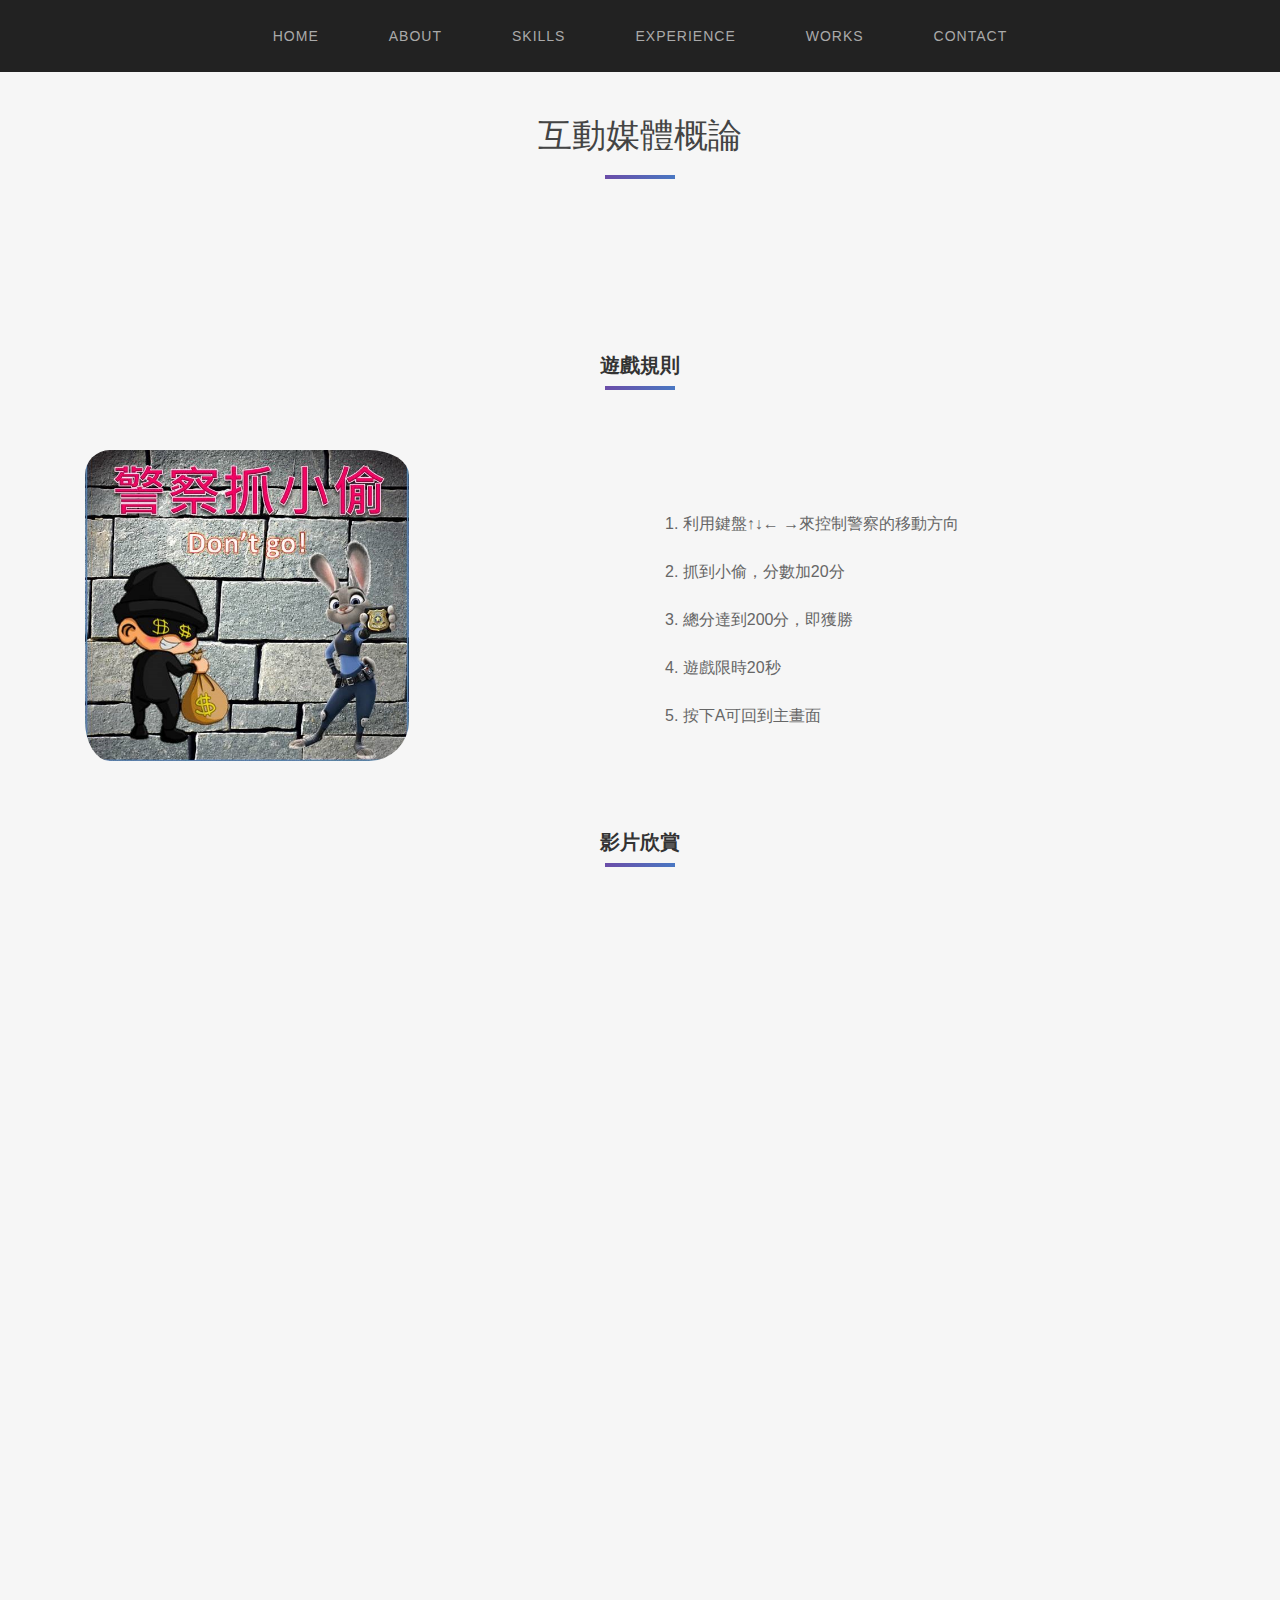
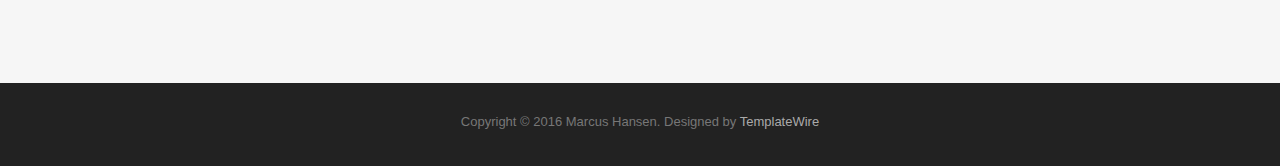
==== arduino.html @ d09a940c "PersonalWeb0522" ====
<!DOCTYPE html>
<html lang="en">

<head>
  <meta charset="utf-8">
  <meta name="viewport" content="width=device-width, initial-scale=1">
  <title>Marcus Hansen - UX Designer & Front End Developer</title>
  <meta name="description" content="">
  <meta name="author" content="">

  <!-- Favicons
    ================================================== -->
  <link rel="shortcut icon" href="img/favicon.ico" type="image/x-icon">
  <link rel="apple-touch-icon" href="img/apple-touch-icon.png">
  <link rel="apple-touch-icon" sizes="72x72" href="img/apple-touch-icon-72x72.png">
  <link rel="apple-touch-icon" sizes="114x114" href="img/apple-touch-icon-114x114.png">

  <!-- Bootstrap -->
  <link rel="stylesheet" type="text/css" href="css/bootstrap.css">
  <link rel="stylesheet" type="text/css" href="fonts/font-awesome/css/font-awesome.css">

  <!-- Stylesheet
    ================================================== -->
  <link rel="stylesheet" type="text/css" href="css/animate.css">
  <link rel="stylesheet" type="text/css" href="css/style.css">
  <link rel="stylesheet" type="text/css" href="css/jquery.fancybox.css">
  <link rel="stylesheet" type="text/css" href="css/prettyPhoto.css">

  <link href='http://fonts.googleapis.com/css?family=Lato:400,700,900,300' rel='stylesheet' type='text/css'>
  <link href='http://fonts.googleapis.com/css?family=Open+Sans:400,700,800,600,300' rel='stylesheet' type='text/css'>
  <script type="text/javascript" src="js/modernizr.custom.js"></script>

  <!-- HTML5 shim and Respond.js for IE8 support of HTML5 elements and media queries -->
  <!-- WARNING: Respond.js doesn't work if you view the page via file:// -->
  <!--[if lt IE 9]>
      <script src="https://oss.maxcdn.com/html5shiv/3.7.2/html5shiv.min.js"></script>
      <script src="https://oss.maxcdn.com/respond/1.4.2/respond.min.js"></script>
    <![endif]-->
</head>

<body id="page-top" data-spy="scroll" data-target=".navbar-fixed-top">


  <!-- Navigation -->
  <div id="nav">
    <nav class="navbar navbar-custom">
      <div class="container">
        <div class="navbar-header">
          <button type="button" class="navbar-toggle" data-toggle="collapse" data-target=".navbar-main-collapse">
            <i class="fa fa-bars"></i>
          </button>
        </div>

        <!-- Collect the nav links, forms, and other content for toggling -->
        <div class="collapse navbar-collapse navbar-main-collapse">
          <ul class="nav navbar-nav">
            <!-- Hidden li included to remove active class from about link when scrolled up past about section -->
            <li class="hidden">
              <a href="#page-top"></a>
            </li>
            <li>
              <a class="page-scroll" href="#page-top">Home</a>
            </li>
            <li>
              <a class="page-scroll" href="#about">About</a>
            </li>
            <li>
              <a class="page-scroll" href="#skills">Skills</a>
            </li>
            <li>
              <a class="page-scroll" href="#testimonials">Experience</a>
            </li>
            <li>
              <a class="page-scroll" href="#portfolio">Works</a>
            </li>
            <li>
              <a class="page-scroll" href="#contact">Contact</a>
            </li>
          </ul>
        </div>
      </div>
    </nav>
  </div>
  <!-- About Section -->
  <div id="about">
    <div class="container">
      <div class="section-title text-center center ">
        <h2>互動媒體概論</h2>
        <!-- <div>
          <p>My name is Connie Kuo</p>
        </div> -->
        <hr>
      </div>

      <div>
        <p></p>
      </div>


      <div class="head_title text-center">
        <h4>遊戲規則</h4>
        <hr>
      </div>

      
          <div class="row">
            <div class="col-xs-12 col-md-6">
              <img src="img/HW10.jpg" class="police" alt=""> </div>
            <div class="col-xs-12 col-md-6">
              <div class="about-text">
                <p>1. 利用鍵盤↑↓← →來控制警察的移動方向
                </p>
                <p>2. 抓到小偷，分數加20分
                </p>
                <p>3. 總分達到200分，即獲勝
                  <p>4. 遊戲限時20秒
                  </p>
                  <p>5. 按下A可回到主畫面
                  </p>
                </div>
              </div>
              </div>
           

          <div class="head_title text-center">
            <h4>影片欣賞</h4>
            <hr>
          </div>
          <!-- //加入 RWD 標籤： -->
          <div class=video-container>
            <iframe width="640" height="360" src="https://www.youtube.com/embed/932wOFCUupc" frameborder="0" allowfullscreen></iframe>
          </div>

        </div>
      </div>


      <div id="footer">
        <div class="container text-center">
          <div class="fnav">
            <p>Copyright &copy; 2016 Marcus Hansen. Designed by
              <a href="http://www.templatewire.com" rel="nofollow">TemplateWire</a>
            </p>
          </div>
        </div>
      </div>
      <script type="text/javascript" src="js/jquery.1.11.1.js"></script>
      <script type="text/javascript" src="js/bootstrap.js"></script>
      <script type="text/javascript" src="js/SmoothScroll.js"></script>
      <script type="text/javascript" src="js/easypiechart.js"></script>
      <script type="text/javascript" src="js/jquery.prettyPhoto.js"></script>
      <script type="text/javascript" src="js/jquery.isotope.js"></script>
      <script type="text/javascript" src="js/jquery.counterup.js"></script>
      <script type="text/javascript" src="js/waypoints.js"></script>
      <script type="text/javascript" src="js/jqBootstrapValidation.js"></script>
      <script type="text/javascript" src="js/contact_me.js"></script>
      <script type="text/javascript" src="js/jquery.fancybox.pack.js"></script>
      <script type="text/javascript" src="js/main.js"></script>
</body>

</html>
---- css/style.css ----
body,
html {
	font-family: 'Open Sans', sans-serif;
	text-rendering: optimizeLegibility !important;
	-webkit-font-smoothing: antialiased !important;
	color: #666;
	width: 100% !important;
	height: 100% !important;
	font-size: 102%;
	font: 14px/18px "Microsoft Yahei", Tahoma, Helvetica, Arial, Verdana, "\5b8b\4f53", sans-serif;
}

h1 {
	font-weight: 700;
}

h1 strong {
	font-weight: 900;
}

h2 {
	line-height: 20px;
	margin: 0;
	color: #444;
	font-weight: 400;
	margin-bottom: 30px;
	font-size: 34px;
	text-transform: uppercase;
}

h3,
h4 {
	color: #333;
	font-size: 20px;
	font-weight: 600;
}

h5 {
	text-transform: uppercase;
	font-weight: 700;
	line-height: 20px;
}

p {
	font-size: 16px;
}

p.intro {
	font-size: 16px;
	margin: 12px 0 0;
	line-height: 24px;
	font-family: 'Open Sans', sans-serif;
}

a {
	color: #222;
}

.s-item-title a {
	color: #37c;
	font-size: 20px;
}

.s-item-subtitle p {
	color: #5e9516;
	font-size: 16px;
}

.s-item-text p {
	color: #555;
	font-size: 16px;
	font-family: 'Microsoft JhengHei';
}

a:hover,
a:focus {
	text-decoration: none;
	color: #526cbb;
}

ul,
ol {
	list-style: none;
}

.clearfix:after {
	visibility: hidden;
	display: block;
	font-size: 0;
	content: " ";
	clear: both;
	height: 0;
}

.clearfix {
	display: inline-block;
}

* html .clearfix {
	height: 1%;
}

.clearfix {
	display: block;
}

ul,
ol {
	padding: 0;
	webkit-padding: 0;
	moz-padding: 0;
}

hr {
	height: 4px;
	width: 70px;
	text-align: center;
	position: relative;
	/* Permalink - use to edit and share this gradient: http://colorzilla.com/gradient-editor/#6b4da8+0,4977c2+100 */
	background: rgb(107, 77, 168);
	/* Old browsers */
	background: -moz-linear-gradient(left, rgba(107, 77, 168, 1) 0%, rgba(73, 119, 194, 1) 100%);
	/* FF3.6-15 */
	background: -webkit-linear-gradient(left, rgba(107, 77, 168, 1) 0%, rgba(73, 119, 194, 1) 100%);
	/* Chrome10-25,Safari5.1-6 */
	background: linear-gradient(to right, rgba(107, 77, 168, 1) 0%, rgba(73, 119, 194, 1) 100%);
	/* W3C, IE10+, FF16+, Chrome26+, Opera12+, Safari7+ */
	filter: progid:DXImageTransform.Microsoft.gradient( startColorstr='#6b4da8', endColorstr='#4977c2', GradientType=1);
	/* IE6-9 */
	margin: 0 auto;
	margin-bottom: 30px;
	border: 0;
}

/* Navigation */

#nav {
	z-index: 9999;
}

#nav.affix {
	position: fixed;
	top: 0;
	width: 100%
}

.navbar .navbar-nav {
	display: inline-block;
	float: none;
	vertical-align: top;
}

.navbar .navbar-collapse {
	text-align: center;
}

.navbar-custom {
	margin-bottom: 0;
	background-color: #222;
	border-radius: 0px;
	padding: 10px 0;
}

.navbar-custom .navbar-brand {
	font-weight: 600;
}

.navbar-custom .navbar-brand:focus {
	outline: 0;
}

.navbar-custom .navbar-brand .navbar-toggle {
	padding: 4px 6px;
	font-size: 16px;
	color: #fff;
}

.navbar-custom .navbar-brand .navbar-toggle:focus,
.navbar-custom .navbar-brand .navbar-toggle:active {
	outline: 0;
}

.navbar-custom a {
	color: #aaa;
}

.navbar-custom .nav li a {
	margin: 0 20px;
	text-transform: uppercase;
	letter-spacing: 1px;
	-webkit-transition: background .3s ease-in-out;
	-moz-transition: background .3s ease-in-out;
	transition: background .3s ease-in-out;
}

.navbar-custom .nav li a:hover {
	outline: 0;
	color: #526cbb;
	background-color: transparent;
}

.navbar-custom .nav li a:focus,
.navbar-custom .nav li a:active {
	outline: 0;
	background-color: transparent;
	color: #526cbb;
}

.navbar-custom .nav li.active {
	outline: 0;
}

.navbar-custom .nav li.active a {
	background-color: rgba(255, 255, 255, .3);
}

.navbar-custom .nav li.active a:hover {
	color: #fff;
}

.btn-default {
	color: rgba(255, 255, 255, 0.8);
	background-color: transparent;
	border: 2px solid rgba(255, 255, 255, 0.5);
	padding: 12px 20px;
	margin: 0;
	font-size: 15px;
	border-radius: 0;
	text-transform: uppercase;
}

.btn-default:hover,
.btn-default:focus,
.btn-default.focus,
.btn-default:active,
.btn-default.active {
	color: #fff;
	background-color: #222;
	border-color: #222;
}

.btn-primary {
	color: #526cbb;
	background-color: transparent;
	padding: 12px 20px;
	border: 2px solid #526cbb;
	border-radius: 0;
	text-transform: uppercase;
	font-size: 15px;
	font-weight: 400;
}

.btn-primary:hover,
.btn-primary:focus,
.btn-primary.focus,
.btn-primary:active,
.btn-primary.active {
	color: #fff;
	background-color: #526cbb;
	border-color: #526cbb;
}

.btn-primary i.fa {
	margin-right: 10px;
}

.btn:active,
.btn.active {
	background-image: none;
	outline: 0;
	-webkit-box-shadow: none;
	box-shadow: none;
}

a:focus,
.btn:focus,
.btn:active:focus,
.btn.active:focus,
.btn.focus,
.btn:active.focus,
.btn.active.focus {
	outline: none;
	outline-offset: none;
}

/* Home Section */

.intro {
	display: table;
	width: 100%;
	height: auto;
	text-align: center;
	color: #fff;
	background: url(../img/home-bg.jpg) no-repeat center center;
	-webkit-background-size: cover;
	-moz-background-size: cover;
	background-size: cover;
	-o-background-size: cover;
}

.intro .overlay {
	padding: 100px 0;
	/* Permalink - use to edit and share this gradient: http://colorzilla.com/gradient-editor/#6b4da8+0,4977c2+100&0.85+0,0.85+100 */
	background: -moz-linear-gradient(left, rgba(180, 205, 233, 0.85) 0%, rgba(11, 13, 128, 0.85) 100%);
	/* FF3.6-15 */
	background: -webkit-linear-gradient(left, rgba(180, 205, 233, 0.85) 0%, rgba(11, 13, 128, 0.85) 100%);
	/* Chrome10-25,Safari5.1-6 */
	background: linear-gradient(to right, rgba(180, 205, 233, 0.85) 0%, rgba(11, 13, 128, 0.85) 100%);
	/* W3C, IE10+, FF16+, Chrome26+, Opera12+, Safari7+ */
	filter: progid:DXImageTransform.Microsoft.gradient( startColorstr='#d96b4da8', endColorstr='#d94977c2', GradientType=1);
	/* IE6-9 */
}

.section-title.center {
	padding: 25px 0 45px 0;
}

/* About Section */

#about {
	padding: 100px 0;
	background: #f6f6f6;
}

#about .about-text {
	margin-left: 10px;
	margin-top: 80px;
}

.col-xs-12-about img{
	padding: 90px 0px 0px 15px;
    width: 100%;
} 

#about p {
	margin-top: 20px;
	margin-bottom: 30px;
}

/* Skills Section */

#skills {
	padding: 100px 0;
	/* Permalink - use to edit and share this gradient: http://colorzilla.com/gradient-editor/#6b4da8+0,4977c2+100 */
	background: rgb(107, 77, 168);
	/* Old browsers */
	background: -moz-linear-gradient(left, rgba(100, 167, 243, 0.85) 0%, rgba(11, 13, 128, 0.85) 100%);
	/* FF3.6-15 */
	background: -webkit-linear-gradient(left, rgba(100, 167, 243, 0.85) 0%, rgba(11, 13, 128, 0.85) 100%);
	/* Chrome10-25,Safari5.1-6 */
	background: linear-gradient(to right, rgba(100, 167, 243, 0.85) 0%, rgba(11, 13, 128, 0.85) 100%);
	/* W3C, IE10+, FF16+, Chrome26+, Opera12+, Safari7+ */
	filter: progid:DXImageTransform.Microsoft.gradient( startColorstr='#6b4da8', endColorstr='#4977c2', GradientType=1);
	/* IE6-9 */
}

#skills h2 {
	color: #fff;
}

#skills hr {
	background: rgba(255, 255, 255, 0.3);
}

#skills .skill {
	margin-bottom: 40px;
	text-align: center;
	padding: 0px;
}

#skills .skill h4 {
	font-weight: 600;
	color: #fff;
}

.chart {
	position: relative;
	display: inline-block;
	width: 140px;
	height: 140px;
	margin-bottom: 26px;
	text-align: center;
}

.chart canvas {
	position: absolute;
	top: 0;
	left: 0;
}

.percent {
	display: inline-block;
	font-size: 21px;
	color: #fff;
	line-height: 140px;
	z-index: 2;
}

.percent:after {
	content: '%';
	margin-left: 0.1em;
	font-size: .8em;
}

/* Portfolio Section */

#portfolio {
	padding: 100px 0;
	background: #f6f6f6;
}

.categories {
	padding-bottom: 30px;
	text-align: center;
}

ul.cat li {
	display: inline-block;
}

ol.type li {
	display: inline-block;
	margin-left: 20px;
	text-transform: uppercase;
}

ol.type li a {
	background: transparent;
	border: 2px solid #3f67dd;
	color: #3f67dd;
	padding: 10px 20px;
}

ol.type li a.active {
	background: #3f67dd;
	color: #fff;
}

ol.type li a:hover {
	background: #3f67dd;
	color: #fff;
}

.isotope-item {
	z-index: 2
}

.isotope-hidden.isotope-item {
	z-index: 1
}

.isotope,
.isotope .isotope-item {
	/* change duration value to whatever you like */
	-webkit-transition-duration: 0.8s;
	-moz-transition-duration: 0.8s;
	transition-duration: 0.8s;
}

.isotope-item {
	margin-right: -1px;
	-webkit-backface-visibility: hidden;
	backface-visibility: hidden;
}

.isotope {
	-webkit-backface-visibility: hidden;
	backface-visibility: hidden;
	-webkit-transition-property: height, width;
	-moz-transition-property: height, width;
	transition-property: height, width;
}

.isotope .isotope-item {
	-webkit-backface-visibility: hidden;
	backface-visibility: hidden;
	-webkit-transition-property: -webkit-transform, opacity;
	-moz-transition-property: -moz-transform, opacity;
	transition-property: transform, opacity;
}

.portfolio-item {
	margin: 15px 0;
	-webkit-transition: all 0.5s ease-out;
	-moz-transition: all 0.5s ease-out;
	-ms-transition: all 0.5s ease-out;
	-o-transition: all 0.5s ease-out;
	transition: all 0.5s ease-out;
}

.portfolio-item:hover {
	-webkit-transform: scale(1.1);
	-moz-transform: scale(1.1);
	-ms-transform: scale(1.1);
	-o-transform: scale(1.1);
	transform: scale(1.1);
}

.portfolio-item .hover-bg {
	height: 260px;
	overflow: hidden;
	position: relative;
}

.hover-bg .hover-text {
	position: absolute;
	text-align: center;
	margin: 0 auto;
	color: #ffffff;
	background: rgba(0, 0, 0, 0.66);
	padding: 33% 0 0 0;
	height: 100%;
	width: 100%;
	opacity: 0;
	transition: all 0.5s;
}

.hover-bg .hover-text>h4 {
	opacity: 0;
	color: #fff;
	font-weight: 400;
	-webkit-transform: translateY(100%);
	transform: translateY(100%);
	transition: all 0.3s;
}

.hover-bg:hover .hover-text>h4 {
	opacity: 1;
	-webkit-backface-visibility: hidden;
	-webkit-transform: translateY(0);
	transform: translateY(0);
}

.hover-bg .hover-text>i {
	opacity: 0;
	-webkit-transform: translateY(0);
	transform: translateY(0);
	transition: all 0.3s;
}

.hover-bg:hover .hover-text>i {
	opacity: 1;
	-webkit-backface-visibility: hidden;
	-webkit-transform: translateY(100%);
	transform: translateY(100%);
}

.hover-bg:hover .hover-text {
	opacity: 1;
}

#portfolio i.fa {
	font-size: 20px;
	padding: 5px;
	color: #E87E04;
}

/* Achivements Section */

#achievements {
	padding: 100px 0;
	/* Permalink - use to edit and share this gradient: http://colorzilla.com/gradient-editor/#6b4da8+0,4977c2+100 */
	background: rgb(107, 77, 168);
	/* Old browsers */
	background: -moz-linear-gradient(left, rgba(100, 167, 243, 0.85) 0%, rgba(11, 13, 128, 0.85) 100%);
	/* FF3.6-15 */
	background: -webkit-linear-gradient(left, rgba(100, 167, 243, 0.85) 0%, rgba(11, 13, 128, 0.85) 100%);
	/* Chrome10-25,Safari5.1-6 */
	background: linear-gradient(to right, rgba(100, 167, 243, 0.85) 0%, rgba(11, 13, 128, 0.85) 100%);
	/* W3C, IE10+, FF16+, Chrome26+, Opera12+, Safari7+ */
	filter: progid:DXImageTransform.Microsoft.gradient( startColorstr='#6b4da8', endColorstr='#4977c2', GradientType=1);
	/* IE6-9 */
}

#achievements h2 {
	color: #fff;
}

#achievements hr {
	background: rgba(255, 255, 255, 0.3);
}

.achievement-box h4 {
	color: #fff;
	font-size: 16px;
	font-weight: 400;
	margin-left: 5px;
	text-transform: uppercase;
}

.achievement-box span.count {
	font-size: 52px;
	font-weight: 600;
	display: block;
	color: rgba(255, 255, 255, 0.8);
	padding: 0;
	margin: 0;
}

/* Testimonials Section */

#testimonials {
	/* padding: 0 0 100px 0; */
	background: #F6F6F6;
}

#testimonials blockquote {
	position: relative;
	margin-top: 20px;
	border: 0;
	text-align: center;
	background: #fff;
	/* padding: 0px 20px 30px 20px; */
	height: 500px;
}

#testimonials i {
	font-size: 24px;
	color: #eee;
	margin-bottom: 14px;
}

#testimonials .clients-name {
	display: inline-block;
	/* border-top: 1px solid #eee; */
	padding-top: 20px;
	margin-top: 10px;
}

#testimonials .clients-name2 {
	border-top: 1px solid #eee;
	padding-top: 20px;
	margin-top: 10px;
}

/* Contact Section */

#contact {
	color: #fff;
	background: url(../img/contact-bg.jpg) no-repeat center top;
	background-color: #7bc3d1;
	-webkit-background-size: cover;
	-moz-background-size: cover;
	background-size: cover;
	-o-background-size: cover;
}

#contact .overlay {
	padding: 100px 0 40px 0;
	/* Permalink - use to edit and share this gradient: http://colorzilla.com/gradient-editor/#6b4da8+0,4977c2+100&0.85+0,0.85+100 */
	background: -moz-linear-gradient(left, rgba(100, 167, 243, 0.85) 0%, rgba(11, 13, 128, 0.85) 100%);
	/* FF3.6-15 */
	background: -webkit-linear-gradient(left, rgba(100, 167, 243, 0.85) 0%, rgba(11, 13, 128, 0.85) 100%);
	/* Chrome10-25,Safari5.1-6 */
	background: linear-gradient(to right, rgba(100, 167, 243, 0.85) 0%, rgba(11, 13, 128, 0.85) 100%);
	/* W3C, IE10+, FF16+, Chrome26+, Opera12+, Safari7+ */
	filter: progid:DXImageTransform.Microsoft.gradient( startColorstr='#d96b4da8', endColorstr='#d94977c2', GradientType=1);
	/* IE6-9 */
}

#contact h2 {
	color: #fff;
}

#contact hr {
	background: rgba(255, 255, 255, 0.3);
}

#contact h3 {
	padding-top: 20px;
	font-size: 20px;
	font-weight: 400;
	color: #fff;
}

#contact form {
	padding: 30px 0;
}

#contact i.fa {
	color: #121d1f;
	margin-bottom: 10px;
}

#contact .text-danger {
	color: #E87E04;
	text-align: left;
}

label {
	font-size: 12px;
	font-weight: 400;
	font-family: 'Open Sans', sans-serif;
	float: left;
}

#contact .form-control {
	display: block;
	width: 100%;
	padding: 6px 12px;
	margin: 10px 0;
	font-size: 14px;
	line-height: 1.42857143;
	color: #222;
	background-color: rgba(255, 255, 255, 0.6);
	background-image: none;
	border: 0;
	border-radius: 2px;
	-webkit-box-shadow: none;
	box-shadow: none;
	-webkit-transition: none;
	-o-transition: none;
	transition: none;
}

#contact .form-control:focus {
	border-color: inherit;
	outline: 0;
	-webkit-box-shadow: transparent;
	box-shadow: transparent;
}

.form-control::-webkit-input-placeholder {
	color: #2c3e50;
}

.form-control:-moz-placeholder {
	color: #2c3e50;
}

.form-control::-moz-placeholder {
	color: #2c3e50;
}

.form-control:-ms-input-placeholder {
	color: #2c3e50;
}

#contact .btn {
	margin-top: 20px;
}

#contact .social {
	margin-top: 80px;
}

#contact .social ul li {
	display: inline-block;
	margin: 0 20px;
}

#contact .social i.fa {
	font-size: 30px;
	padding: 4px 5px;
	color: #fff;
	transition: all 0.5s;
}

#contact .social i.fa:hover {
	color: #121d1f;
}

/* Footer Section*/

#footer {
	background: #222;
	color: #777;
	padding: 30px 0 25px 0;
}

#footer p {
	font-size: 13px;
}

#footer a {
	color: #aaa;
}

#footer a:hover {
	color: #526cbb;
}

/* Media Queries */

@media(min-width:768px) {
	.intro {
		height: 100%;
		padding: 0;
		color: #fff;
	}
	.intro H1 {
		font-size: 60px;
		font-weight: 600;
		text-transform: uppercase;
	}
	.intro .intro-text p {
		font-size: 20px;
		margin-bottom: 40px;
		margin-top: 20px;
		letter-spacing: 2px;
	}
	section {
		padding: 120px 0;
	}
	header .intro-text {
		padding-top: 150px;
		padding-bottom: 150px;
	}
}

@media (max-width: 1024px) {
	#about img {
		float: left;
		margin-bottom: 20px;
	}
}

/*works*/

.clearfix,
.row {
	zoom: 1;
}

.clearfix {
	position: relative;
}

.s-repeatable {
	clear: both;
}

.s-repeatable-item {
	margin-bottom: 60px;
}

@media only screen and (min-width: 728px) {
	.s-section.s-new-media-section .s-rva {
		-webkit-justify-content: center;
		justify-content: center;
	}
}

@media only screen and (min-width: 728px) {
	.s-section .s-rva {
		display: -webkit-flex;
		display: flex;
	}
}

/*image*/

@media only screen and (min-width: 728px) {
	.s-section.s-new-media-section .s-rva>.five.offset-one,
	.s-section.s-new-media-section .s-rva>.nine.offset-one {
		padding-left: 0 !important;
		padding-right: 0 !important;
	}
}

.container .five.columns {
	width: 290px;
}

.container .column,
.container .columns {
	display: inline;
	float: left;
	margin-left: 14px;
	margin-right: 14px;
}

.s-section.s-hero-section .s-media,
.s-section.s-rows-section .s-media,
.s-section.s-slider-section .s-media {
	text-align: center;
}

.s-image,
.s-media {
	min-height: 1px;
}

.s-section.s-hero-section .s-media,
.s-section.s-rows-section .s-media,
.s-section.s-slider-section .s-media {
	text-align: center;
}

.s-ratio-box {
	margin: 0 auto;
	position: relative;
}

.s-ratio-box .lazyloaded {
	opacity: 1;
	transition: opacity .1s;
}

.s-ratio-box iframe,
.s-ratio-box img,
.s-ratio-box video {
	display: block;
	height: 100%;
	left: 0;
	position: absolute;
	top: 0;
	width: 100%;
}

.s-image img,
.s-media img {
	max-width: 100%;
	vertical-align: middle;
}

img {
	border: 0;
	-ms-interpolation-mode: bicubic;
	/* 圖形四角變圓弧 */
	border-radius: 40px;
}

/*words*/

.container .nine.columns {
	width: 566px;
}

.container .column .half-offset-left,
.container .columns .half-offset-left {
	padding-left: 19px;
}

.s-animation-page-slide_in {
	-webkit-animation: slideIn .75s;
	animation: slideIn .75s;
}

/*words title*/

.s-section .s-item-text-group .s-item-title {
	margin-bottom: 5px;
}

.s-variation-default .s-item-title {
	color: #678;
}

.s-variation-default .s-item-title,
.s-variation-ice .s-item-title,
.s-variation-rustic .s-item-title {
	font-family: gotham rounded, sans-serif;
}

#s-content.s-font-heading-brandon .s-font-heading {
	font-family: "brandon grotesque", brandon, helvetica, sans-serif;
}

/*subtitle*/

.s-section .s-item-text-group .s-item-subtitle {
	margin-bottom: 5px;
}

.s-variation-default .s-item-subtitle,
.s-variation-default:not(.s-custom-colors) .s-no-bg .s-blog-wrapper .s-blog-col-placeholder .s-blog-details .s-blog-info {
	color: #5e9516;
}

.s-variation-default .s-item-subtitle,
.s-variation-ice .s-item-subtitle,
.s-variation-rustic .s-item-subtitle {
	font-family: sans-serif;
}

#s-content.s-font-body-roboto .s-font-body {
	font-family: roboto, helvetica, sans-serif;
}

/* experience */

*,
*:after,
*:before {
	-webkit-box-sizing: border-box;
	-moz-box-sizing: border-box;
	box-sizing: border-box;
}

img {
	max-width: 100%;
}

/* -------------------------------- 

Modules - reusable parts of our design

-------------------------------- */

.cd-container {
	/* this class is used to give a max-width to the element it is applied to, and center it horizontally when it reaches that max-width */
	width: 90%;
	max-width: 1170px;
	margin: 0 auto;
	/* font-family: "Microsoft JhengHei", "Open Sans", sans-serif; */
}

.cd-container::after {
	/* clearfix */
	content: '';
	display: table;
	clear: both;
}

/* -------------------------------- 
  
  Main components 
  
  -------------------------------- */

#cd-timeline {
	position: relative;
	padding: 2em 0;
	margin-top: 2em;
	margin-bottom: 2em;
}

#cd-timeline::before {
	/* this is the vertical line */
	content: '';
	position: absolute;
	top: 0;
	left: 18px;
	height: 100%;
	width: 4px;
	background: #d7e4ed;
}

@media only screen and (min-width: 1170px) {
	#cd-timeline {
		margin-top: 3em;
		margin-bottom: 3em;
	}
	#cd-timeline::before {
		left: 50%;
		margin-left: -2px;
	}
}

.cd-timeline-block {
	position: relative;
	margin: 2em 0;
}

.cd-timeline-block:after {
	content: "";
	display: table;
	clear: both;
}

.cd-timeline-block:first-child {
	margin-top: 0;
}

.cd-timeline-block:last-child {
	margin-bottom: 0;
}

@media only screen and (min-width: 1170px) {
	.cd-timeline-block {
		margin: 4em 0;
	}
	.cd-timeline-block:first-child {
		margin-top: 0;
	}
	.cd-timeline-block:last-child {
		margin-bottom: 0;
	}
}

.cd-timeline-img {
	position: absolute;
	top: 0;
	left: 0;
	width: 40px;
	height: 40px;
	border-radius: 50%;
	box-shadow: 0 0 0 4px white, inset 0 2px 0 rgba(0, 0, 0, 0.08), 0 3px 0 4px rgba(0, 0, 0, 0.05);
}

.cd-timeline-img img {
	display: block;
	width: 100%;
	/* height: 24px; */
	position: relative;
	/*left: 50%;
	top: 50%;
	 margin-left: -12px;
	margin-top: -12px; */
}

.cd-timeline-img.cd-picture {
	background: #75ce66;
}

.cd-timeline-img.cd-movie {
	background: #c03b44;
}

.cd-timeline-img.cd-location {
	background: #f0ca45;
}

@media only screen and (min-width: 1170px) {
	.cd-timeline-img {
		width: 60px;
		height: 60px;
		left: 50%;
		margin-left: -30px;
		/* Force Hardware Acceleration in WebKit */
		-webkit-transform: translateZ(0);
		-webkit-backface-visibility: hidden;
	}
	.cssanimations .cd-timeline-img.is-hidden {
		visibility: hidden;
	}
	.cssanimations .cd-timeline-img.bounce-in {
		visibility: visible;
		-webkit-animation: cd-bounce-1 0.6s;
		-moz-animation: cd-bounce-1 0.6s;
		animation: cd-bounce-1 0.6s;
	}
}

.cd-timeline-content {
	position: relative;
	margin-left: 60px;
	background: white;
	border-radius: 0.25em;
	padding: 1em;
	box-shadow: 0 3px 0 #d7e4ed;
}

.cd-timeline-content:after {
	content: "";
	display: table;
	clear: both;
}

.cd-timeline-content h2 {
	color: #303e49;
}

.cd-timeline-content h4 {
	color: #010508;
	font-size: 15px;
}

.cd-timeline-content p,
.cd-timeline-content .cd-read-more,
.cd-timeline-content .cd-date {
	font-size: 16px;
	font-size: 0.8125rem;
}

.cd-timeline-content .cd-read-more,
.cd-timeline-content .cd-date {
	display: inline-block;
}

.cd-timeline-content p {
	margin: 1em 0;
	line-height: 1.6;
}

.cd-timeline-content .cd-read-more {
	float: right;
	padding: .8em 1em;
	background: #acb7c0;
	color: white;
	border-radius: 0.25em;
}

.no-touch .cd-timeline-content .cd-read-more:hover {
	background-color: #bac4cb;
}

a.cd-read-more:hover {
	text-decoration: none;
	background-color: #424242;
}

.cd-timeline-content .cd-date {
	float: left;
	padding: .8em 0;
	opacity: .7;
}

.cd-timeline-content::before {
	content: '';
	position: absolute;
	top: 16px;
	right: 100%;
	height: 0;
	width: 0;
	border: 7px solid transparent;
	border-right: 7px solid white;
}

@media only screen and (min-width: 768px) {
	.cd-timeline-content h2 {
		font-size: 20px;
		color: #37c;
		font-weight: bold;
		font-family: 'Microsoft JhengHei';
		/* font-size: 1.25rem; */
	}
	.cd-timeline-content p {
		font-size: 16px;
		font-family: 'Microsoft JhengHei';
		/* font-size: 1rem; */
	}
	.cd-timeline-content .cd-read-more,
	.cd-timeline-content .cd-date {
		font-size: 14px;
		font-size: 0.875rem;
	}
	.job u {
		font-size: 16px;
		color: #5e9516;
		font-family: 'Microsoft JhengHei';
	}
}

@media only screen and (min-width: 1170px) {
	.cd-timeline-content {
		margin-left: 0;
		padding: 1.6em;
		width: 45%;
	}
	.cd-timeline-content::before {
		top: 24px;
		left: 100%;
		border-color: transparent;
		border-left-color: white;
	}
	.cd-timeline-content .cd-read-more {
		float: left;
	}
	.cd-timeline-content .cd-date {
		position: absolute;
		width: 100%;
		left: 88%;
		top: 6px;
		font-size: 16px;
		font-size: 1rem;
	}
	.cd-timeline-block:nth-child(even) .cd-timeline-content {
		float: right;
	}
	.cd-timeline-block:nth-child(even) .cd-timeline-content::before {
		top: 24px;
		left: auto;
		right: 100%;
		border-color: transparent;
		border-right-color: white;
	}
	.cd-timeline-block:nth-child(even) .cd-timeline-content .cd-read-more {
		float: right;
	}
	.cd-timeline-block:nth-child(even) .cd-timeline-content .cd-date {
		left: auto;
		right: 122%;
		text-align: right;
	}
	.cssanimations .cd-timeline-content.is-hidden {
		visibility: hidden;
	}
	.cssanimations .cd-timeline-content.bounce-in {
		visibility: visible;
		-webkit-animation: cd-bounce-2 0.6s;
		-moz-animation: cd-bounce-2 0.6s;
		animation: cd-bounce-2 0.6s;
	}
}

@media only screen and (min-width: 1170px) {
	/* inverse bounce effect on even content blocks */
	.cssanimations .cd-timeline-block:nth-child(even) .cd-timeline-content.bounce-in {
		-webkit-animation: cd-bounce-2-inverse 0.6s;
		-moz-animation: cd-bounce-2-inverse 0.6s;
		animation: cd-bounce-2-inverse 0.6s;
	}
}

/*heading title all area*/

.head_title {
	margin-bottom: 45px;
	padding: 60px 0 0 0;
}

.head_title2 {
	margin-bottom: 45px;
	/* padding: 60px 0 0 0; */
}

.head_title h3 {
	color: #413d4b;
}

.head_title p {
	font-family: 'playfair_displayregular';
}

.s-text-button {
	margin-top: 26px;
}

/* read my advice */

#s-content.s-font-body-roboto .s-font-body {
	font-family: roboto, helvetica, sans-serif;
}

.s-variation-default .s-common-button {
	background: #678;
	color: #fff;
}

.s-common-button.s-small-button {
	font-size: 14px;
	padding: 9px 14px 9px;
}

.s-common-button {
	text-align: center;
}

.s-component-content-button {
	text-align: right;
}

/*video section css*/

.video {
	background: url(../images/videobg.jpg) no-repeat top center;
	background-size: cover;
}

.video .main_video {
	padding: 200px 0px;
	overflow: hidden;
}

.video .icon {}

.video .icon h3 {
	color: #fff;
	margin-top: 30px;
	margin-bottom: 0px;
}

.video {
	background: url(../images/videobg.jpg) no-repeat top center;
	background-size: cover;
}

.video_overlay {
	background-color: rgba(76, 61, 114, 0.8);
	width: 100%;
	height: auto;
}

.video .main_video {
	padding: 200px 0px;
	overflow: hidden;
}

@media (min-width: 768px) {
	.col-sm-12 {
		width: 100%;
	}
}

@media (min-width: 768px) {
	.col-sm-1,
	.col-sm-2,
	.col-sm-3,
	.col-sm-4,
	.col-sm-5,
	.col-sm-6,
	.col-sm-7,
	.col-sm-8,
	.col-sm-9,
	.col-sm-10,
	.col-sm-11,
	.col-sm-12 {
		float: left;
	}
}

.video .icon img {
	vertical-align: middle;
}

.video .icon h3 {
	color: #fff;
	margin-top: 30px;
	margin-bottom: 0px;
}

.col-xs-12 img {
	padding: 15px 0px 0px 15px;
	width: 61%;
}

/*RWD Youtube 以及 Vimeo*/

.video-container {
	position: relative;
	padding-bottom: 56.25%;
	padding-top: 30px;
	height: 0;
	overflow: hidden;
}

.video-container iframe,
.video-container object,
.video-container embed {
	position: absolute;
	top: 0;
	left: 0;
	width: 100%;
	height: 100%;
}

/*  */

.sections {
	padding-top: 10px;
	padding-bottom: 20px;
	position: relative;
	overflow: hidden;
}

.lightbg {
	background-color: #f9f9f9;
}

/* .container {
    padding-right: 15px;
    padding-left: 15px;
    margin-right: auto;
    margin-left: auto;
} */

#project-portfolio .row {
	margin-right: -15px;
	margin-left: -15px;
}



.portffolio_content_deteals {
	padding-top: 10px;
	width: 80%;
	margin: 0 auto;
	
}

.portfolio-item2 {
	margin-top: 30px;
}

.project-col-sm-4,
.project-col-xs-12 {
	position: relative;
	min-height: 1px;
	padding-right: 15px;
	padding-left: 15px;
}

.single_portfolio_img {
	position: relative;
	box-shadow: 2px 2px 5px 0 rgba(55, 50, 40, .20);
	-webkit-box-shadow: 2px 2px 5px 0 rgba(55, 50, 40, .20);
	-moz-box-shadow: 2px 2px 5px 0 rgba(55, 50, 40, .20);
	-o-box-shadow: 2px 2px 5px 0 rgba(55, 50, 40, .20);
	-ms-box-shadow: 2px 2px 5px 0 rgba(55, 50, 40, .20);
}

.portffolio_content_deteals a {
	margin-top: 50px;
	text-transform: uppercase;
}

.portfolio-item2 img {
	width: 100%;
	vertical-align: middle;
	border: 0;
	max-width: 100%;
	padding: 15px 15px;
}

.portfolio-item2 h2 {
	font-size: 18px;
	line-height: 3rem;
	margin-bottom: 0;
	padding: 12px 0;
	text-align: left;
	margin-left: 30px;
	font-family: 'open_sanssemibold';
}

#project-portfolio .container {
	padding-right: 15px;
	padding-left: 15px;
	margin-right: auto;
	margin-left: auto;
}

@media (min-width: 1200px) {
	#project-portfolio .container {
		width: 1170px;
	}
}

@media (min-width: 768px) {
	.project-col-sm-4 {
		width: 33.33333333%;
	}
}

@media (min-width: 768px) {
	.project-col-sm-4,
	.project-col-sm-12 {
		float: left;
	}
}
---- css/prettyPhoto.css ----
div.pp_default .pp_top,div.pp_default .pp_top .pp_middle,div.pp_default .pp_top .pp_left,div.pp_default .pp_top .pp_right,div.pp_default .pp_bottom,div.pp_default .pp_bottom .pp_left,div.pp_default .pp_bottom .pp_middle,div.pp_default .pp_bottom .pp_right{height:13px}
div.pp_default .pp_top .pp_left{background:url(../img/prettyPhoto/default/sprite.png) -78px -93px no-repeat}
div.pp_default .pp_top .pp_middle{background:url(../img/prettyPhoto/default/sprite_x.png) top left repeat-x}
div.pp_default .pp_top .pp_right{background:url(../img/prettyPhoto/default/sprite.png) -112px -93px no-repeat}
div.pp_default .pp_content .ppt{color:#f8f8f8}
div.pp_default .pp_content_container .pp_left{background:url(../img/prettyPhoto/default/sprite_y.png) -7px 0 repeat-y;padding-left:13px}
div.pp_default .pp_content_container .pp_right{background:url(../img/prettyPhoto/default/sprite_y.png) top right repeat-y;padding-right:13px}
div.pp_default .pp_next:hover{background:url(../img/prettyPhoto/default/sprite_next.png) center right no-repeat;cursor:pointer}
div.pp_default .pp_previous:hover{background:url(../img/prettyPhoto/default/sprite_prev.png) center left no-repeat;cursor:pointer}
div.pp_default .pp_expand{background:url(../img/prettyPhoto/default/sprite.png) 0 -29px no-repeat;cursor:pointer;width:28px;height:28px}
div.pp_default .pp_expand:hover{background:url(../img/prettyPhoto/default/sprite.png) 0 -56px no-repeat;cursor:pointer}
div.pp_default .pp_contract{background:url(../img/prettyPhoto/default/sprite.png) 0 -84px no-repeat;cursor:pointer;width:28px;height:28px}
div.pp_default .pp_contract:hover{background:url(../img/prettyPhoto/default/sprite.png) 0 -113px no-repeat;cursor:pointer}
div.pp_default .pp_close{width:30px;height:30px;background:url(../img/prettyPhoto/default/sprite.png) 2px 1px no-repeat;cursor:pointer}
div.pp_default .pp_gallery ul li a{background:url(../img/prettyPhoto/default/default_thumb.png) center center #f8f8f8;border:1px solid #aaa}
div.pp_default .pp_social{margin-top:7px}
div.pp_default .pp_gallery a.pp_arrow_previous,div.pp_default .pp_gallery a.pp_arrow_next{position:static;left:auto}
div.pp_default .pp_nav .pp_play,div.pp_default .pp_nav .pp_pause{background:url(../img/prettyPhoto/default/sprite.png) -51px 1px no-repeat;height:30px;width:30px}
div.pp_default .pp_nav .pp_pause{background-position:-51px -29px}
div.pp_default a.pp_arrow_previous,div.pp_default a.pp_arrow_next{background:url(../img/prettyPhoto/default/sprite.png) -31px -3px no-repeat;height:20px;width:20px;margin:4px 0 0}
div.pp_default a.pp_arrow_next{left:52px;background-position:-82px -3px}
div.pp_default .pp_content_container .pp_details{margin-top:5px}
div.pp_default .pp_nav{clear:none;height:30px;width:110px;position:relative}
div.pp_default .pp_nav .currentTextHolder{font-family:Georgia;font-style:italic;color:#999;font-size:11px;left:75px;line-height:25px;position:absolute;top:2px;margin:0;padding:0 0 0 10px}
div.pp_default .pp_close:hover,div.pp_default .pp_nav .pp_play:hover,div.pp_default .pp_nav .pp_pause:hover,div.pp_default .pp_arrow_next:hover,div.pp_default .pp_arrow_previous:hover{opacity:0.7}
div.pp_default .pp_description{font-size:13px;font-weight:500;line-height:14px;margin:5px 50px 5px 0}
div.pp_default .pp_bottom .pp_left{background:url(../img/prettyPhoto/default/sprite.png) -78px -127px no-repeat}
div.pp_default .pp_bottom .pp_middle{background:url(../img/prettyPhoto/default/sprite_x.png) bottom left repeat-x}
div.pp_default .pp_bottom .pp_right{background:url(../img/prettyPhoto/default/sprite.png) -112px -127px no-repeat}
div.pp_default .pp_loaderIcon{background:url(../img/prettyPhoto/default/loader.gif) center center no-repeat}
div.light_rounded .pp_top .pp_left{background:url(../img/prettyPhoto/light_rounded/sprite.png) -88px -53px no-repeat}
div.light_rounded .pp_top .pp_right{background:url(../img/prettyPhoto/light_rounded/sprite.png) -110px -53px no-repeat}
div.light_rounded .pp_next:hover{background:url(../img/prettyPhoto/light_rounded/btnNext.png) center right no-repeat;cursor:pointer}
div.light_rounded .pp_previous:hover{background:url(../img/prettyPhoto/light_rounded/btnPrevious.png) center left no-repeat;cursor:pointer}
div.light_rounded .pp_expand{background:url(../img/prettyPhoto/light_rounded/sprite.png) -31px -26px no-repeat;cursor:pointer}
div.light_rounded .pp_expand:hover{background:url(../img/prettyPhoto/light_rounded/sprite.png) -31px -47px no-repeat;cursor:pointer}
div.light_rounded .pp_contract{background:url(../img/prettyPhoto/light_rounded/sprite.png) 0 -26px no-repeat;cursor:pointer}
div.light_rounded .pp_contract:hover{background:url(../img/prettyPhoto/light_rounded/sprite.png) 0 -47px no-repeat;cursor:pointer}
div.light_rounded .pp_close{width:75px;height:22px;background:url(../img/prettyPhoto/light_rounded/sprite.png) -1px -1px no-repeat;cursor:pointer}
div.light_rounded .pp_nav .pp_play{background:url(../img/prettyPhoto/light_rounded/sprite.png) -1px -100px no-repeat;height:15px;width:14px}
div.light_rounded .pp_nav .pp_pause{background:url(../img/prettyPhoto/light_rounded/sprite.png) -24px -100px no-repeat;height:15px;width:14px}
div.light_rounded .pp_arrow_previous{background:url(../img/prettyPhoto/light_rounded/sprite.png) 0 -71px no-repeat}
div.light_rounded .pp_arrow_next{background:url(../img/prettyPhoto/light_rounded/sprite.png) -22px -71px no-repeat}
div.light_rounded .pp_bottom .pp_left{background:url(../img/prettyPhoto/light_rounded/sprite.png) -88px -80px no-repeat}
div.light_rounded .pp_bottom .pp_right{background:url(../img/prettyPhoto/light_rounded/sprite.png) -110px -80px no-repeat}
div.dark_rounded .pp_top .pp_left{background:url(../img/prettyPhoto/dark_rounded/sprite.png) -88px -53px no-repeat}
div.dark_rounded .pp_top .pp_right{background:url(../img/prettyPhoto/dark_rounded/sprite.png) -110px -53px no-repeat}
div.dark_rounded .pp_content_container .pp_left{background:url(../img/prettyPhoto/dark_rounded/contentPattern.png) top left repeat-y}
div.dark_rounded .pp_content_container .pp_right{background:url(../img/prettyPhoto/dark_rounded/contentPattern.png) top right repeat-y}
div.dark_rounded .pp_next:hover{background:url(../img/prettyPhoto/dark_rounded/btnNext.png) center right no-repeat;cursor:pointer}
div.dark_rounded .pp_previous:hover{background:url(../img/prettyPhoto/dark_rounded/btnPrevious.png) center left no-repeat;cursor:pointer}
div.dark_rounded .pp_expand{background:url(../img/prettyPhoto/dark_rounded/sprite.png) -31px -26px no-repeat;cursor:pointer}
div.dark_rounded .pp_expand:hover{background:url(../img/prettyPhoto/dark_rounded/sprite.png) -31px -47px no-repeat;cursor:pointer}
div.dark_rounded .pp_contract{background:url(../img/prettyPhoto/dark_rounded/sprite.png) 0 -26px no-repeat;cursor:pointer}
div.dark_rounded .pp_contract:hover{background:url(../img/prettyPhoto/dark_rounded/sprite.png) 0 -47px no-repeat;cursor:pointer}
div.dark_rounded .pp_close{width:75px;height:22px;background:url(../img/prettyPhoto/dark_rounded/sprite.png) -1px -1px no-repeat;cursor:pointer}
div.dark_rounded .pp_description{margin-right:85px;color:#fff}
div.dark_rounded .pp_nav .pp_play{background:url(../img/prettyPhoto/dark_rounded/sprite.png) -1px -100px no-repeat;height:15px;width:14px}
div.dark_rounded .pp_nav .pp_pause{background:url(../img/prettyPhoto/dark_rounded/sprite.png) -24px -100px no-repeat;height:15px;width:14px}
div.dark_rounded .pp_arrow_previous{background:url(../img/prettyPhoto/dark_rounded/sprite.png) 0 -71px no-repeat}
div.dark_rounded .pp_arrow_next{background:url(../img/prettyPhoto/dark_rounded/sprite.png) -22px -71px no-repeat}
div.dark_rounded .pp_bottom .pp_left{background:url(../img/prettyPhoto/dark_rounded/sprite.png) -88px -80px no-repeat}
div.dark_rounded .pp_bottom .pp_right{background:url(../img/prettyPhoto/dark_rounded/sprite.png) -110px -80px no-repeat}
div.dark_rounded .pp_loaderIcon{background:url(../img/prettyPhoto/dark_rounded/loader.gif) center center no-repeat}
div.dark_square .pp_left,div.dark_square .pp_middle,div.dark_square .pp_right,div.dark_square .pp_content{background:#000}
div.dark_square .pp_description{color:#fff;margin:0 85px 0 0}
div.dark_square .pp_loaderIcon{background:url(../img/prettyPhoto/dark_square/loader.gif) center center no-repeat}
div.dark_square .pp_expand{background:url(../img/prettyPhoto/dark_square/sprite.png) -31px -26px no-repeat;cursor:pointer}
div.dark_square .pp_expand:hover{background:url(../img/prettyPhoto/dark_square/sprite.png) -31px -47px no-repeat;cursor:pointer}
div.dark_square .pp_contract{background:url(../img/prettyPhoto/dark_square/sprite.png) 0 -26px no-repeat;cursor:pointer}
div.dark_square .pp_contract:hover{background:url(../img/prettyPhoto/dark_square/sprite.png) 0 -47px no-repeat;cursor:pointer}
div.dark_square .pp_close{width:75px;height:22px;background:url(../img/prettyPhoto/dark_square/sprite.png) -1px -1px no-repeat;cursor:pointer}
div.dark_square .pp_nav{clear:none}
div.dark_square .pp_nav .pp_play{background:url(../img/prettyPhoto/dark_square/sprite.png) -1px -100px no-repeat;height:15px;width:14px}
div.dark_square .pp_nav .pp_pause{background:url(../img/prettyPhoto/dark_square/sprite.png) -24px -100px no-repeat;height:15px;width:14px}
div.dark_square .pp_arrow_previous{background:url(../img/prettyPhoto/dark_square/sprite.png) 0 -71px no-repeat}
div.dark_square .pp_arrow_next{background:url(../img/prettyPhoto/dark_square/sprite.png) -22px -71px no-repeat}
div.dark_square .pp_next:hover{background:url(../img/prettyPhoto/dark_square/btnNext.png) center right no-repeat;cursor:pointer}
div.dark_square .pp_previous:hover{background:url(../img/prettyPhoto/dark_square/btnPrevious.png) center left no-repeat;cursor:pointer}
div.light_square .pp_expand{background:url(../img/prettyPhoto/light_square/sprite.png) -31px -26px no-repeat;cursor:pointer}
div.light_square .pp_expand:hover{background:url(../img/prettyPhoto/light_square/sprite.png) -31px -47px no-repeat;cursor:pointer}
div.light_square .pp_contract{background:url(../img/prettyPhoto/light_square/sprite.png) 0 -26px no-repeat;cursor:pointer}
div.light_square .pp_contract:hover{background:url(../img/prettyPhoto/light_square/sprite.png) 0 -47px no-repeat;cursor:pointer}
div.light_square .pp_close{width:75px;height:22px;background:url(../img/prettyPhoto/light_square/sprite.png) -1px -1px no-repeat;cursor:pointer}
div.light_square .pp_nav .pp_play{background:url(../img/prettyPhoto/light_square/sprite.png) -1px -100px no-repeat;height:15px;width:14px}
div.light_square .pp_nav .pp_pause{background:url(../img/prettyPhoto/light_square/sprite.png) -24px -100px no-repeat;height:15px;width:14px}
div.light_square .pp_arrow_previous{background:url(../img/prettyPhoto/light_square/sprite.png) 0 -71px no-repeat}
div.light_square .pp_arrow_next{background:url(../img/prettyPhoto/light_square/sprite.png) -22px -71px no-repeat}
div.light_square .pp_next:hover{background:url(../img/prettyPhoto/light_square/btnNext.png) center right no-repeat;cursor:pointer}
div.light_square .pp_previous:hover{background:url(../img/prettyPhoto/light_square/btnPrevious.png) center left no-repeat;cursor:pointer}
div.facebook .pp_top .pp_left{background:url(../img/prettyPhoto/facebook/sprite.png) -88px -53px no-repeat}
div.facebook .pp_top .pp_middle{background:url(../img/prettyPhoto/facebook/contentPatternTop.png) top left repeat-x}
div.facebook .pp_top .pp_right{background:url(../img/prettyPhoto/facebook/sprite.png) -110px -53px no-repeat}
div.facebook .pp_content_container .pp_left{background:url(../img/prettyPhoto/facebook/contentPatternLeft.png) top left repeat-y}
div.facebook .pp_content_container .pp_right{background:url(../img/prettyPhoto/facebook/contentPatternRight.png) top right repeat-y}
div.facebook .pp_expand{background:url(../img/prettyPhoto/facebook/sprite.png) -31px -26px no-repeat;cursor:pointer}
div.facebook .pp_expand:hover{background:url(../img/prettyPhoto/facebook/sprite.png) -31px -47px no-repeat;cursor:pointer}
div.facebook .pp_contract{background:url(../img/prettyPhoto/facebook/sprite.png) 0 -26px no-repeat;cursor:pointer}
div.facebook .pp_contract:hover{background:url(../img/prettyPhoto/facebook/sprite.png) 0 -47px no-repeat;cursor:pointer}
div.facebook .pp_close{width:22px;height:22px;background:url(../img/prettyPhoto/facebook/sprite.png) -1px -1px no-repeat;cursor:pointer}
div.facebook .pp_description{margin:0 37px 0 0}
div.facebook .pp_loaderIcon{background:url(../img/prettyPhoto/facebook/loader.gif) center center no-repeat}
div.facebook .pp_arrow_previous{background:url(../img/prettyPhoto/facebook/sprite.png) 0 -71px no-repeat;height:22px;margin-top:0;width:22px}
div.facebook .pp_arrow_previous.disabled{background-position:0 -96px;cursor:default}
div.facebook .pp_arrow_next{background:url(../img/prettyPhoto/facebook/sprite.png) -32px -71px no-repeat;height:22px;margin-top:0;width:22px}
div.facebook .pp_arrow_next.disabled{background-position:-32px -96px;cursor:default}
div.facebook .pp_nav{margin-top:0}
div.facebook .pp_nav p{font-size:15px;padding:0 3px 0 4px}
div.facebook .pp_nav .pp_play{background:url(../img/prettyPhoto/facebook/sprite.png) -1px -123px no-repeat;height:22px;width:22px}
div.facebook .pp_nav .pp_pause{background:url(../img/prettyPhoto/facebook/sprite.png) -32px -123px no-repeat;height:22px;width:22px}
div.facebook .pp_next:hover{background:url(../img/prettyPhoto/facebook/btnNext.png) center right no-repeat;cursor:pointer}
div.facebook .pp_previous:hover{background:url(../img/prettyPhoto/facebook/btnPrevious.png) center left no-repeat;cursor:pointer}
div.facebook .pp_bottom .pp_left{background:url(../img/prettyPhoto/facebook/sprite.png) -88px -80px no-repeat}
div.facebook .pp_bottom .pp_middle{background:url(../img/prettyPhoto/facebook/contentPatternBottom.png) top left repeat-x}
div.facebook .pp_bottom .pp_right{background:url(../img/prettyPhoto/facebook/sprite.png) -110px -80px no-repeat}
div.pp_pic_holder a:focus{outline:none}
div.pp_overlay{background:#000;display:none;left:0;position:absolute;top:0;width:100%;z-index:9500}
div.pp_pic_holder{display:none;position:absolute;width:100px;z-index:10000}
.pp_content{height:40px;min-width:40px}
* html .pp_content{width:40px}
.pp_content_container{position:relative;text-align:left;width:100%}
.pp_content_container .pp_left{padding-left:20px}
.pp_content_container .pp_right{padding-right:20px}
.pp_content_container .pp_details{float:left;margin:10px 0 2px}
.pp_description{display:none;margin:0}
.pp_social{float:left;margin:0}
.pp_social .facebook{float:left;margin-left:5px;width:55px;overflow:hidden}
.pp_social .twitter{float:left}
.pp_nav{clear:right;float:left;margin:3px 10px 0 0}
.pp_nav p{float:left;white-space:nowrap;margin:2px 4px}
.pp_nav .pp_play,.pp_nav .pp_pause{float:left;margin-right:4px;text-indent:-10000px}
a.pp_arrow_previous,a.pp_arrow_next{display:block;float:left;height:15px;margin-top:3px;overflow:hidden;text-indent:-10000px;width:14px}
.pp_hoverContainer{position:absolute;top:0;width:100%;z-index:2000}
.pp_gallery{display:none;left:50%;margin-top:-50px;position:absolute;z-index:10000}
.pp_gallery div{float:left;overflow:hidden;position:relative}
.pp_gallery ul{float:left;height:35px;position:relative;white-space:nowrap;margin:0 0 0 5px;padding:0}
.pp_gallery ul a{border:1px rgba(0,0,0,0.5) solid;display:block;float:left;height:33px;overflow:hidden}
.pp_gallery ul a img{border:0}
.pp_gallery li{display:block;float:left;margin:0 5px 0 0;padding:0}
.pp_gallery li.default a{background:url(../img/prettyPhoto/facebook/default_thumbnail.gif) 0 0 no-repeat;display:block;height:33px;width:50px}
.pp_gallery .pp_arrow_previous,.pp_gallery .pp_arrow_next{margin-top:7px!important}
a.pp_next{background:url(../img/prettyPhoto/light_rounded/btnNext.png) 10000px 10000px no-repeat;display:block;float:right;height:100%;text-indent:-10000px;width:49%}
a.pp_previous{background:url(../img/prettyPhoto/light_rounded/btnNext.png) 10000px 10000px no-repeat;display:block;float:left;height:100%;text-indent:-10000px;width:49%}
a.pp_expand,a.pp_contract{cursor:pointer;display:none;height:20px;position:absolute;right:30px;text-indent:-10000px;top:10px;width:20px;z-index:20000}
a.pp_close{position:absolute;right:0;top:0;display:block;line-height:22px;text-indent:-10000px}
.pp_loaderIcon{display:block;height:24px;left:50%;position:absolute;top:50%;width:24px;margin:-12px 0 0 -12px}
#pp_full_res{line-height:1!important}
#pp_full_res .pp_inline{text-align:left}
#pp_full_res .pp_inline p{margin:0 0 15px}
div.ppt{color:#fff;display:none;font-size:17px;z-index:9999;margin:0 0 5px 15px}
div.pp_default .pp_content,div.light_rounded .pp_content{background-color:#fff}
div.pp_default #pp_full_res .pp_inline,div.light_rounded .pp_content .ppt,div.light_rounded #pp_full_res .pp_inline,div.light_square .pp_content .ppt,div.light_square #pp_full_res .pp_inline,div.facebook .pp_content .ppt,div.facebook #pp_full_res .pp_inline{color:#000}
div.pp_default .pp_gallery ul li a:hover,div.pp_default .pp_gallery ul li.selected a,.pp_gallery ul a:hover,.pp_gallery li.selected a{border-color:#fff}
div.pp_default .pp_details,div.light_rounded .pp_details,div.dark_rounded .pp_details,div.dark_square .pp_details,div.light_square .pp_details,div.facebook .pp_details{position:relative}
div.light_rounded .pp_top .pp_middle,div.light_rounded .pp_content_container .pp_left,div.light_rounded .pp_content_container .pp_right,div.light_rounded .pp_bottom .pp_middle,div.light_square .pp_left,div.light_square .pp_middle,div.light_square .pp_right,div.light_square .pp_content,div.facebook .pp_content{background:#fff}
div.light_rounded .pp_description,div.light_square .pp_description{margin-right:85px}
div.light_rounded .pp_gallery a.pp_arrow_previous,div.light_rounded .pp_gallery a.pp_arrow_next,div.dark_rounded .pp_gallery a.pp_arrow_previous,div.dark_rounded .pp_gallery a.pp_arrow_next,div.dark_square .pp_gallery a.pp_arrow_previous,div.dark_square .pp_gallery a.pp_arrow_next,div.light_square .pp_gallery a.pp_arrow_previous,div.light_square .pp_gallery a.pp_arrow_next{margin-top:12px!important}
div.light_rounded .pp_arrow_previous.disabled,div.dark_rounded .pp_arrow_previous.disabled,div.dark_square .pp_arrow_previous.disabled,div.light_square .pp_arrow_previous.disabled{background-position:0 -87px;cursor:default}
div.light_rounded .pp_arrow_next.disabled,div.dark_rounded .pp_arrow_next.disabled,div.dark_square .pp_arrow_next.disabled,div.light_square .pp_arrow_next.disabled{background-position:-22px -87px;cursor:default}
div.light_rounded .pp_loaderIcon,div.light_square .pp_loaderIcon{background:url(../img/prettyPhoto/light_rounded/loader.gif) center center no-repeat}
div.dark_rounded .pp_top .pp_middle,div.dark_rounded .pp_content,div.dark_rounded .pp_bottom .pp_middle{background:url(../img/prettyPhoto/dark_rounded/contentPattern.png) top left repeat}
div.dark_rounded .currentTextHolder,div.dark_square .currentTextHolder{color:#c4c4c4}
div.dark_rounded #pp_full_res .pp_inline,div.dark_square #pp_full_res .pp_inline{color:#fff}
.pp_top,.pp_bottom{height:20px;position:relative}
* html .pp_top,* html .pp_bottom{padding:0 20px}
.pp_top .pp_left,.pp_bottom .pp_left{height:20px;left:0;position:absolute;width:20px}
.pp_top .pp_middle,.pp_bottom .pp_middle{height:20px;left:20px;position:absolute;right:20px}
* html .pp_top .pp_middle,* html .pp_bottom .pp_middle{left:0;position:static}
.pp_top .pp_right,.pp_bottom .pp_right{height:20px;left:auto;position:absolute;right:0;top:0;width:20px}
.pp_fade,.pp_gallery li.default a img{display:none}
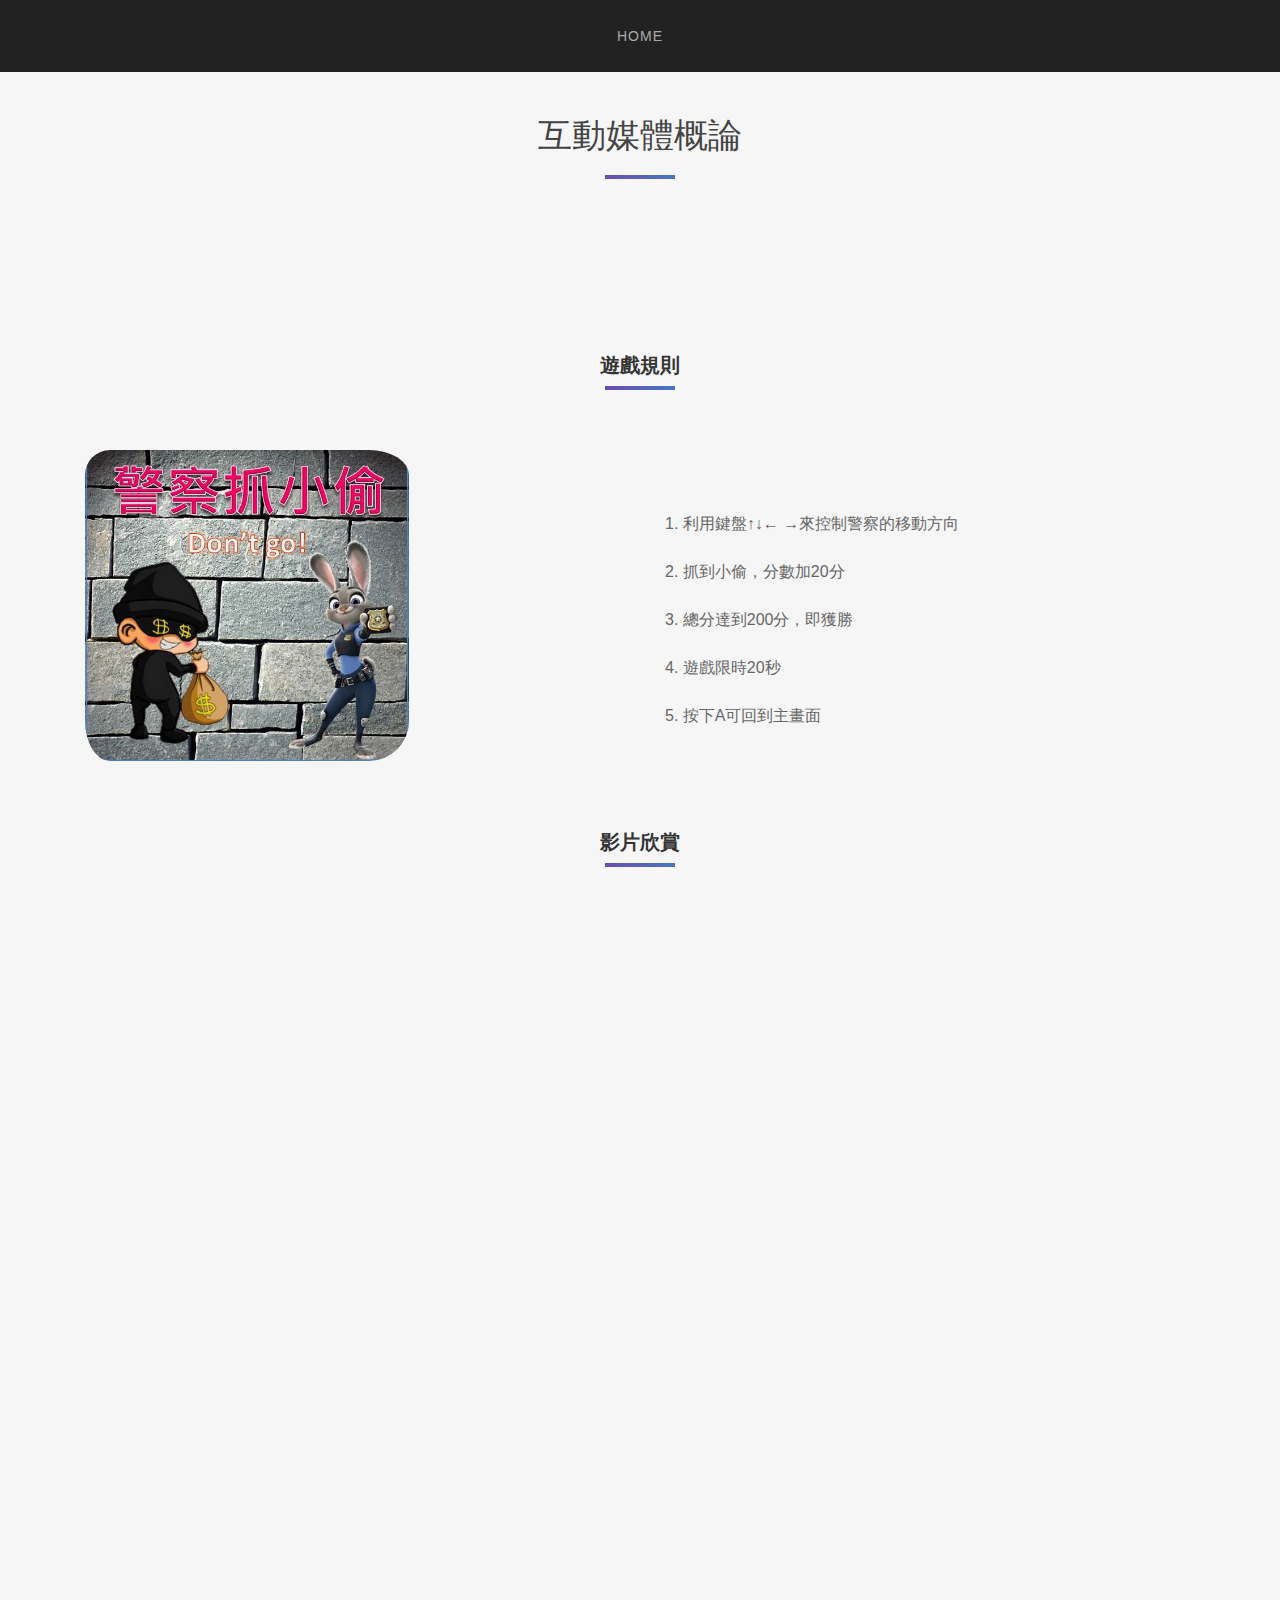
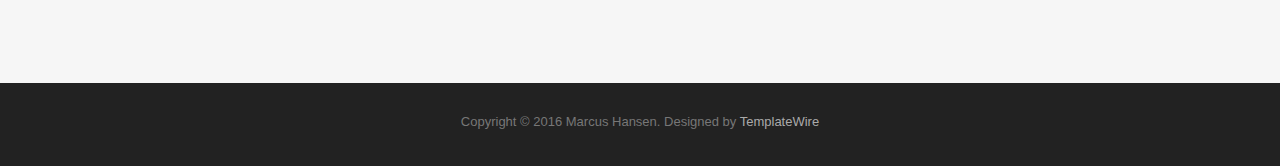
==== commit 177884f4: "edit menu" ====
--- a/arduino.html
+++ b/arduino.html
@@ -59,9 +59,9 @@
               <a href="#page-top"></a>
             </li>
             <li>
-              <a class="page-scroll" href="#page-top">Home</a>
+              <a class="page-scroll" href="./index.html">Home</a>
             </li>
-            <li>
+            <!-- <li>
               <a class="page-scroll" href="#about">About</a>
             </li>
             <li>
@@ -75,7 +75,7 @@
             </li>
             <li>
               <a class="page-scroll" href="#contact">Contact</a>
-            </li>
+            </li> -->
           </ul>
         </div>
       </div>
@@ -105,7 +105,7 @@
       
           <div class="row">
             <div class="col-xs-12 col-md-6">
-              <img src="img/HW10.jpg" class="police" alt=""> </div>
+              <img src="img/hw-10.jpg" class="police" alt=""> </div>
             <div class="col-xs-12 col-md-6">
               <div class="about-text">
                 <p>1. 利用鍵盤↑↓← →來控制警察的移動方向
--- a/css/style.css
+++ b/css/style.css
@@ -824,6 +824,7 @@
 
 .clearfix {
 	position: relative;
+	padding: 0 0 0 130px;
 }
 
 .s-repeatable {
@@ -1538,4 +1539,5 @@
 	.project-col-sm-12 {
 		float: left;
 	}
-}+}
+
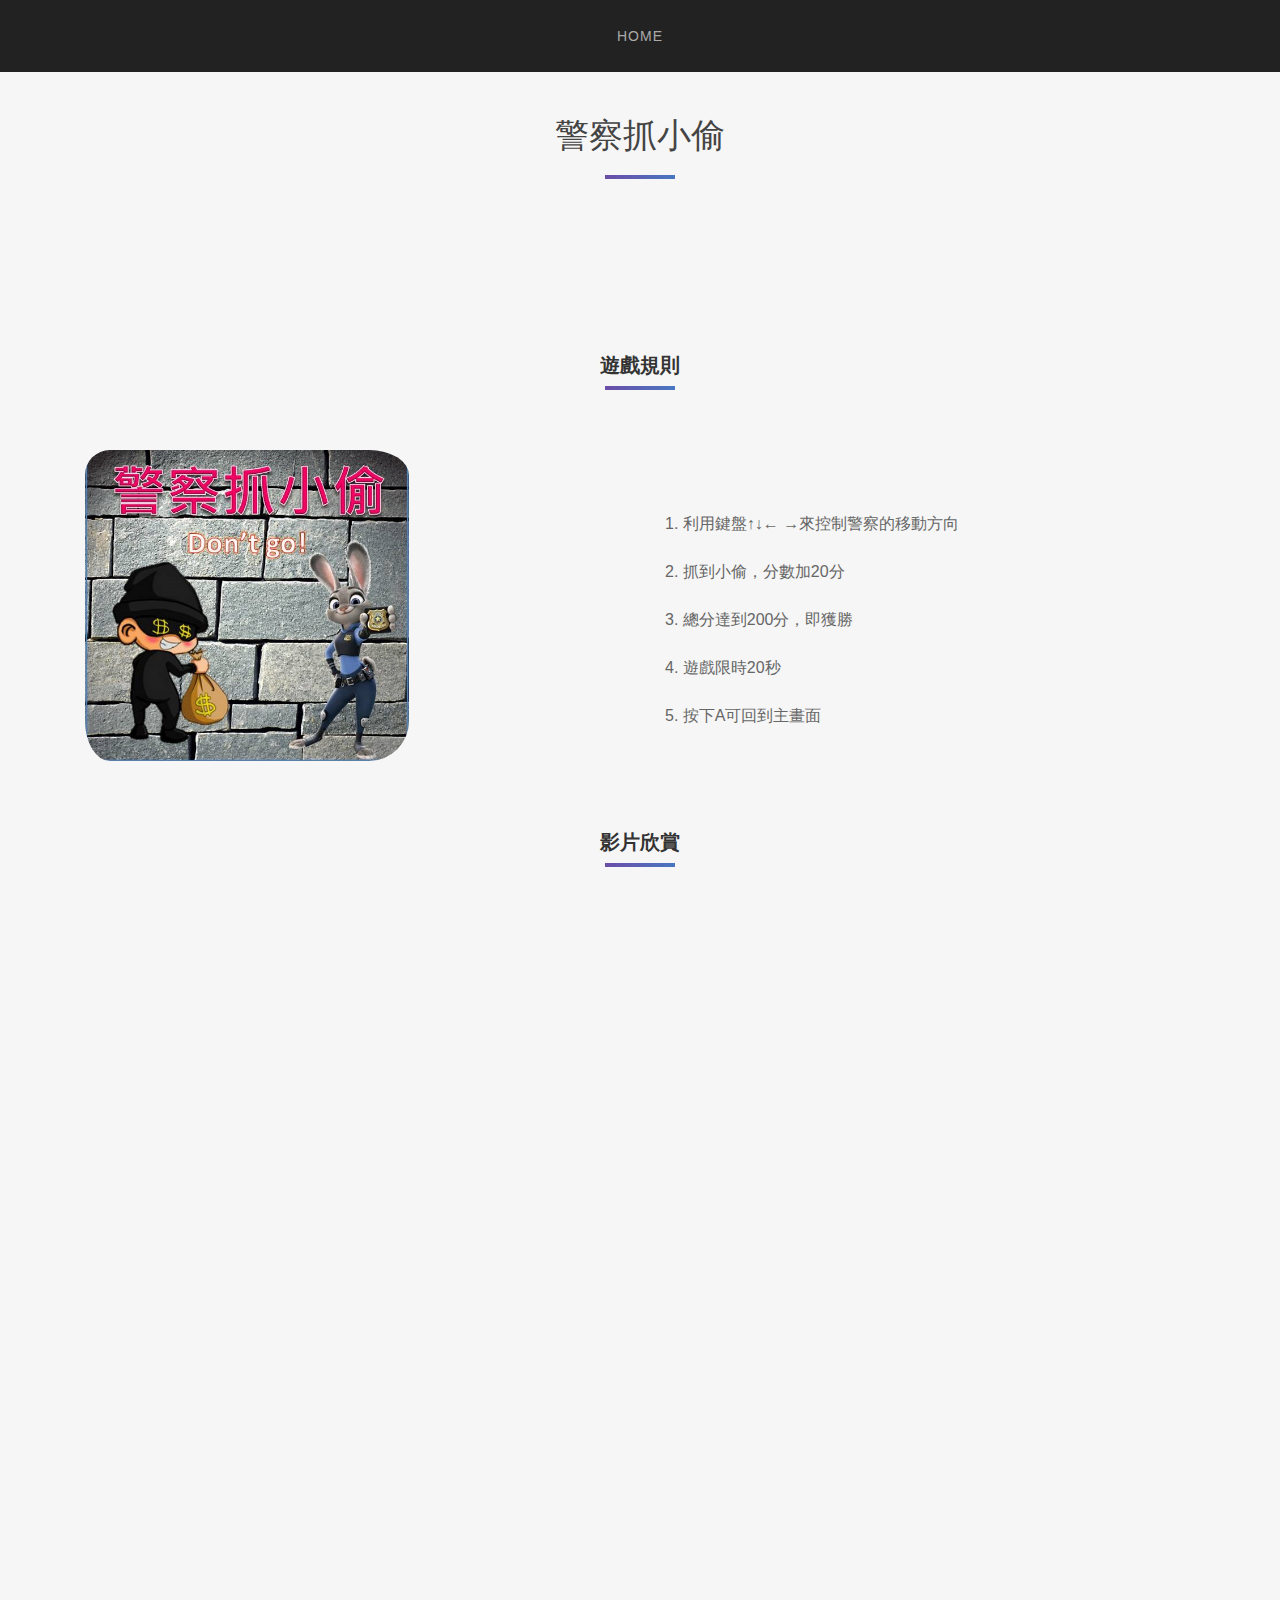
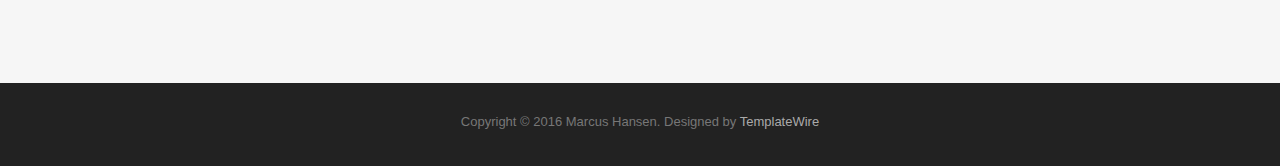
==== commit 5719afb5: "edit" ====
--- a/arduino.html
+++ b/arduino.html
@@ -85,7 +85,7 @@
   <div id="about">
     <div class="container">
       <div class="section-title text-center center ">
-        <h2>互動媒體概論</h2>
+        <h2>警察抓小偷</h2>
         <!-- <div>
           <p>My name is Connie Kuo</p>
         </div> -->
--- a/css/style.css
+++ b/css/style.css
@@ -849,6 +849,42 @@
 	}
 }
 
+@media only screen and (max-width: 429px) and (min-width: 370px){
+.container .column, .container .columns, .container .eight.columns, .container .eleven.columns, .container .fifteen.columns, .container .fifth.column, .container .fifth.columns, .container .five.columns, .container .four-fifths.columns, .container .four.columns, .container .fourteen.columns, .container .nine.columns, .container .one-third.column, .container .one.column, .container .one.columns, .container .seven.columns, .container .six.columns, .container .sixteen.columns, .container .sixth.column, .container .sixth.columns, .container .ten.columns, .container .third.column, .container .third.columns, .container .thirteen.columns, .container .three-fifths.columns, .container .three.columns, .container .twelve.columns, .container .two-fifths.columns, .container .two-thirds.column, .container .two.columns {
+    margin-left: 8px;
+    margin-right: 8px;
+    width: 320px;
+}}
+@media only screen and (max-width: 429px) and (min-width: 370px){
+.container .columns, .container .five.columns, .container .nine.columns, .container .sixteen.columns {
+    margin-left: 8px;
+    margin-right: 8px;
+    width: 320px;
+}}
+@media only screen and (max-width: 429px) and (min-width: 370px){
+.container .offset-eight, .container .offset-eleven, .container .offset-fifteen, .container .offset-five, .container .offset-four, .container .offset-fourteen, .container .offset-nine, .container .offset-one, .container .offset-seven, .container .offset-six, .container .offset-ten, .container .offset-thirteen, .container .offset-three, .container .offset-twelve, .container .offset-two {
+    padding-left: 0;
+}}
+
+@media only screen and (max-width: 429px) and (min-width: 370px){
+.container .columns, .container .sixteen.columns {
+    margin-left: 8px;
+    margin-right: 8px;
+    width: 320px;
+}}
+@media only screen and (max-width: 429px) and (min-width: 370px){
+.container .offset-one {
+    padding-left: 0;
+}}
+@media only screen and (max-width: 727px){
+.s-section.s-block-section .s-item-media-group, .s-section.s-media-section .s-item-media-group, .s-section.s-rows-section .s-item-media-group, .s-section.s-text-section .s-item-media-group {
+    margin-bottom: 15px;
+}}
+@media only screen and (max-width: 727px){
+.s-section.s-rows-section .s-item-media-group {
+    margin-bottom: 15px;
+}}
+
 /*image*/
 
 @media only screen and (min-width: 728px) {
